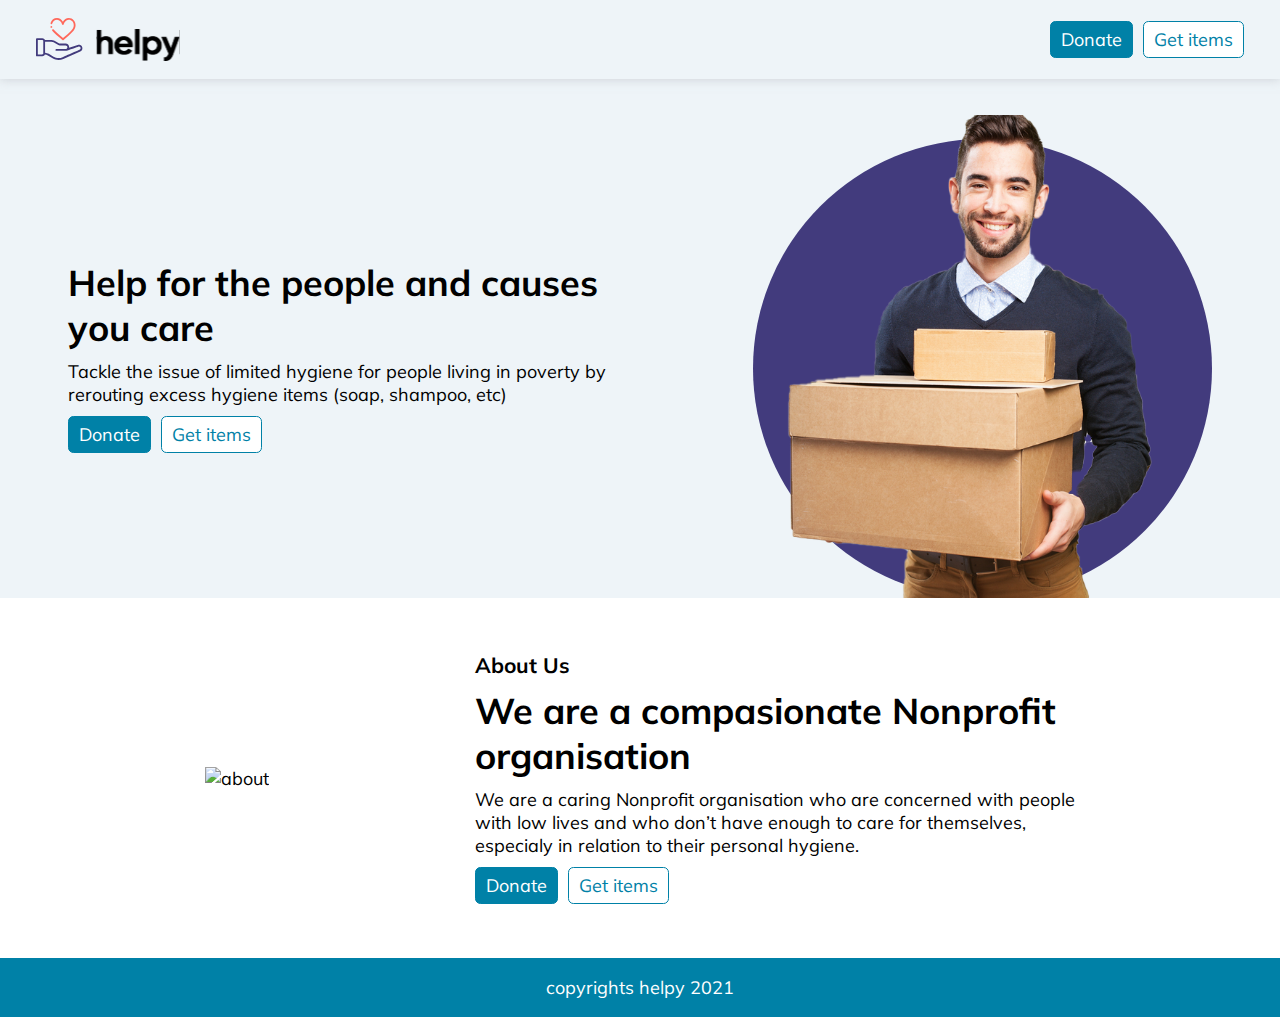
==== index.html @ cd723e22 "WIP" ====
<!DOCTYPE html>
<html lang="en">

<head>
	<meta charset="UTF-8">
	<meta name="viewport" content="width=device-width, initial-scale=1.0">
	<title>Helpy</title>
  <link rel="stylesheet" href="style.css" type="text/css" /> 
</head>

<body>
	<!-- header -->
	<div class="header i">
		<img class="logo" src="imgs/logo.svg" alt="loo">
    <div class="i btns">
      <div class="btn primary-btn">Donate</div>
      <div class="btn secondary-btn">Get items</div>
    </div>
  </div>
  
  <!-- hero -->
  <div class="hero i">
    <div class="c info">
      <h1>Help for the people and causes you care</h1>
      <p>Tackle the issue of limited hygiene for people living in poverty by rerouting excess hygiene items (soap, shampoo, etc)</p>
      <div class="btns">
        <div class="btn primary-btn">Donate</div>
        <div class="btn secondary-btn">Get items</div>
      </div>
    </div>
      <img class="hero-img" src="imgs/man.svg" alt="man">
  </div>
    
  </div>
  <!-- about us -->
  <div class="about i">
    <img class="about-img" src="imgs/about.svg" alt="about">
    <div class="c info">
      <h3>About Us</h3>
      <h1>We are a  compasionate Nonprofit organisation</h1>
      <p>We are a caring Nonprofit organisation who are concerned with people with low lives and who don’t have enough to care for themselves, especialy in relation to their personal hygiene.</p>
      <div class="btns">
        <div class="btn primary-btn">Donate</div>
        <div class="btn secondary-btn">Get items</div>
      </div>
    </div>
  </div>
  <!-- help -->
  <div class="help"></div>
  <!-- footer -->
  <div class="footer">copyrights helpy 2021</div>


</body>
</html>
---- style.css ----
@import url('https://fonts.googleapis.com/css2?family=Mulish:wght@400;700&display=swap');

/*_____ global styling _____*/

*, *::before, *::after {
	box-sizing: border-box;
	margin: 0;
	padding: 0;
  scroll-behavior: smooth;
}

:root {
	--primary: #0081A7;
  --primary-light:#EEF4F8;
	--secondary: #FDFCDC;
  --text: #5A5858;
  --text-dark: #423B7D;
  --white: #ffffff;
}

html, body {
	width: 100vw;
	min-height: 100vh;
  font-size: 18px;
  font-family: 'Mulish', sans-serif;
  overflow-x: hidden;
}

/*_____ half global styling _____*/
h1{}
h3{}
p{}

.i{
  display: flex;
  justify-content: space-evenly;
  align-items: center;
  flex-wrap: wrap;
}

.c{
  display: flex;
  flex-direction: column;
  gap: 10px;
}

.info{
  width: 90%;
  max-width: 600px;
}

/* .btns */
.btns{
  gap: 10px;
  display: flex;
}

.btn{
  padding: 6px 10px;
  cursor: pointer;
  border-radius: .3rem;
}

.primary-btn{
  color: var(--white);
  background: var(--primary);
  border: 1px solid var(--primary);
}

.secondary-btn{
  color: var(--primary);
  background: var(--white);
  border: 1px solid var(--primary);
}

/*_____ hero _____*/
.header{
  position: relative;
  padding: 1rem 2rem;
  justify-content: space-between;
  background: var(--primary-light);
  box-shadow: 0 0 10px #a7acb380;
}

/*_____ hero _____*/
.hero{
  background: var(--primary-light);
  padding-top: 2em;
  gap: 1em;
}

/*_____ about _____*/
.about{
  margin: 3em auto;
}

/*_____ help _____*/
.help{
  background: var(--secondary);
}

/*_____ cards _____*/
.card{}

/*_____ footer _____*/
.footer{
  width: 100%;
  padding: 1em;
  text-align: center;
  color: var(--white);
  background: var(--primary);
}
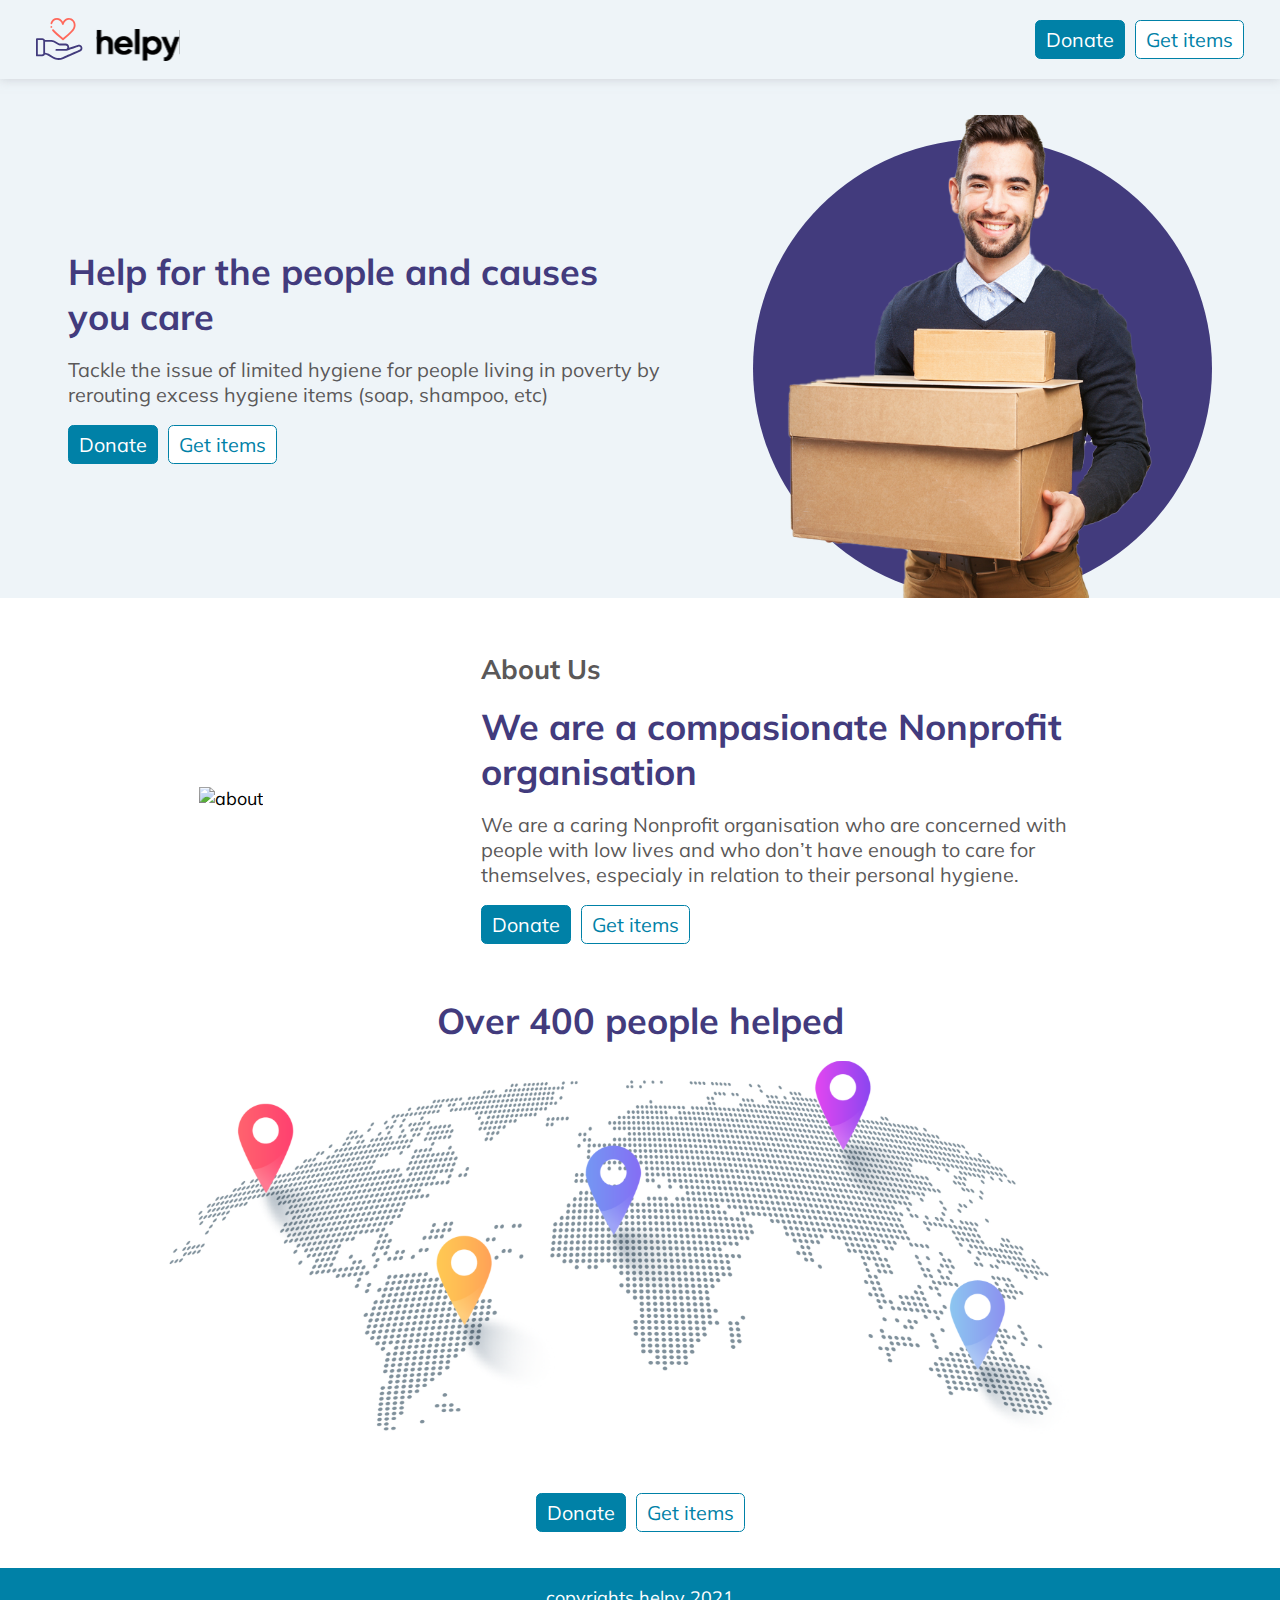
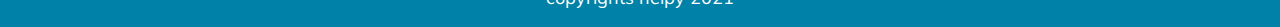
==== commit cce6dc8e: "not sure y I'm still working on this :v" ====
--- a/index.html
+++ b/index.html
@@ -47,6 +47,15 @@
   </div>
   <!-- help -->
   <div class="help"></div>
+  <div class="people c">
+    <h1>Over 400 people helped</h1>
+    <img src="imgs/globe.svg" alt="world">
+    <div class="btns">
+          <div class="btn primary-btn">Donate</div>
+          <div class="btn secondary-btn">Get items</div>
+    </div>
+  </div>
+  
   <!-- footer -->
   <div class="footer">copyrights helpy 2021</div>
 
--- a/style.css
+++ b/style.css
@@ -27,9 +27,20 @@
 }
 
 /*_____ half global styling _____*/
-h1{}
-h3{}
-p{}
+h1{
+  font-size: 2em;
+  color: var(--text-dark);
+}
+
+h3{
+  font-size: 1.5em;
+  color: var(--text);
+}
+
+p{
+  font-size: 1.1rem;
+  color: var(--text);
+}
 
 .i{
   display: flex;
@@ -41,7 +52,7 @@
 .c{
   display: flex;
   flex-direction: column;
-  gap: 10px;
+  gap: 1em;
 }
 
 .info{
@@ -51,6 +62,7 @@
 
 /* .btns */
 .btns{
+  font-size: 1.1em;
   gap: 10px;
   display: flex;
 }
@@ -91,12 +103,19 @@
 
 /*_____ about _____*/
 .about{
+  gap: 20px;
   margin: 3em auto;
 }
 
 /*_____ help _____*/
 .help{
   background: var(--secondary);
+}
+
+/*_____ world _____*/
+.people{
+  justify-content: center;
+  align-items: center;
 }
 
 /*_____ cards _____*/
@@ -106,6 +125,7 @@
 .footer{
   width: 100%;
   padding: 1em;
+  margin-top: 2em;
   text-align: center;
   color: var(--white);
   background: var(--primary);
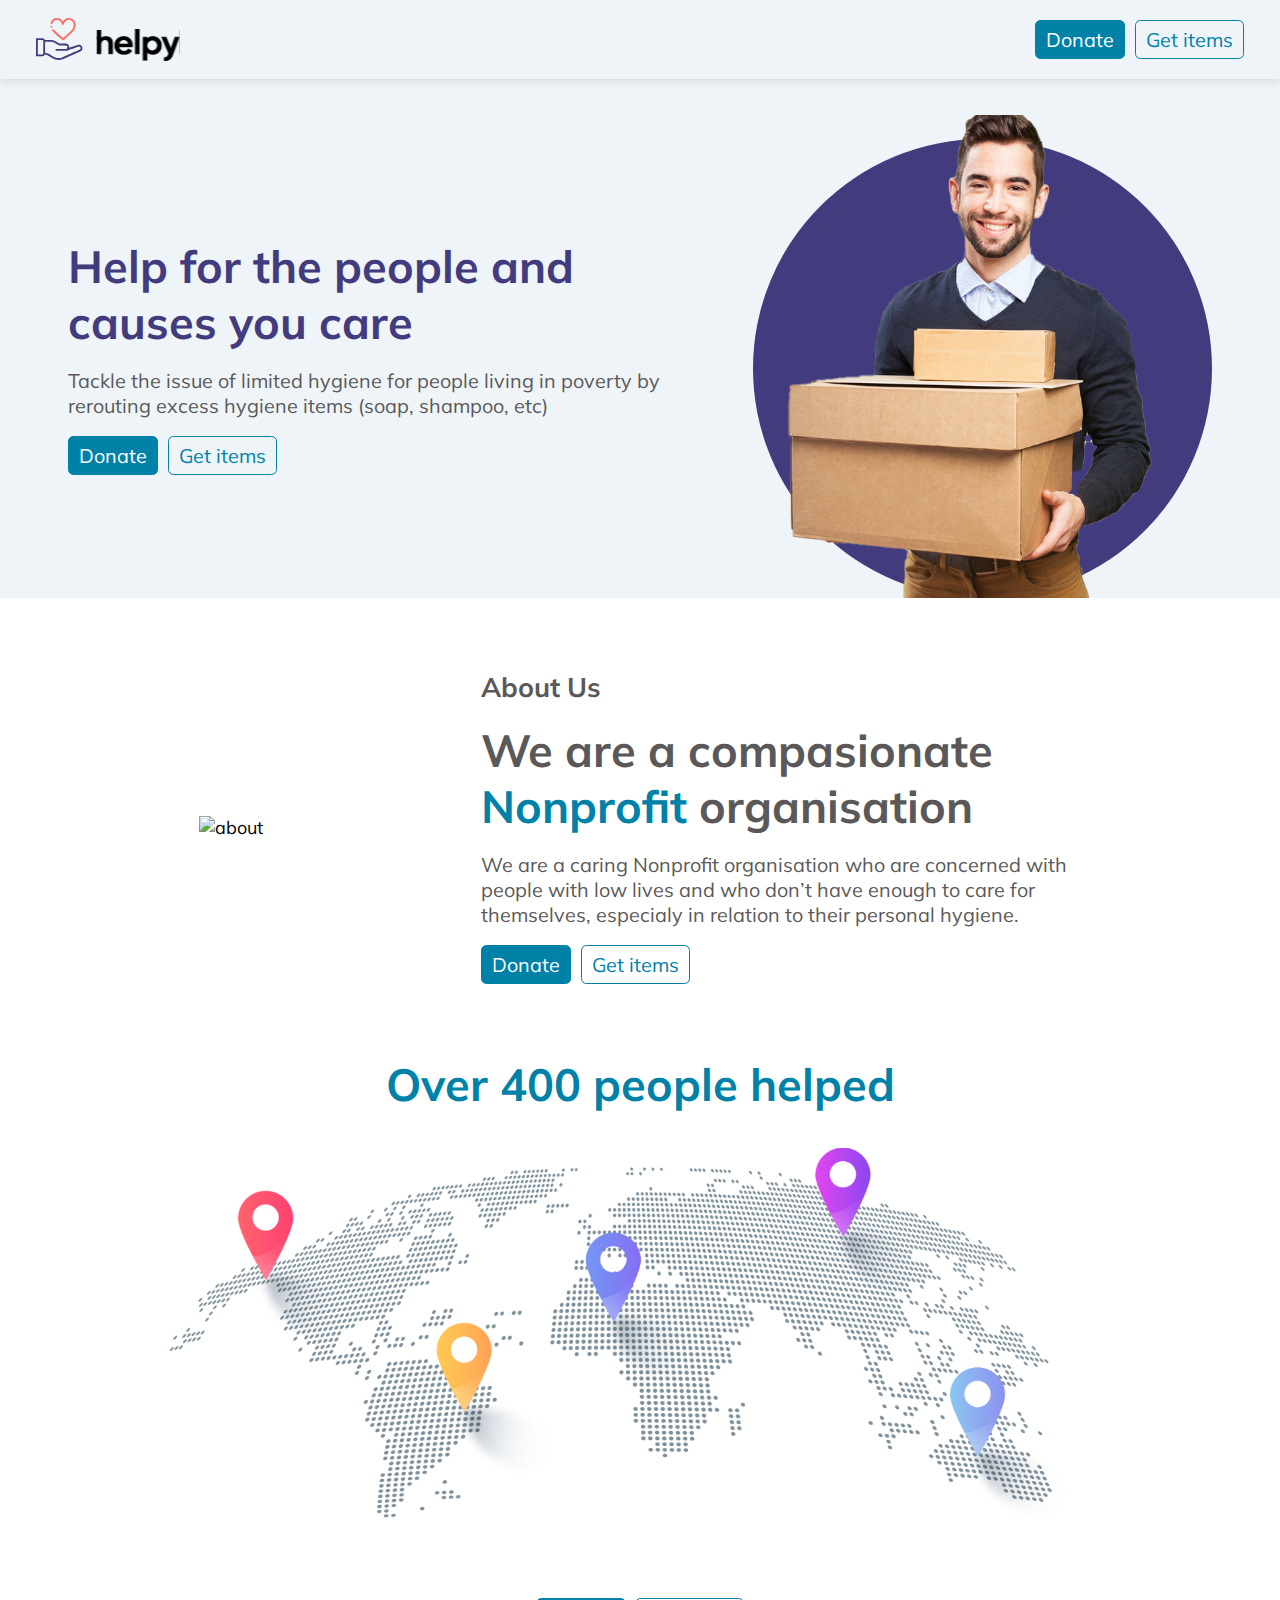
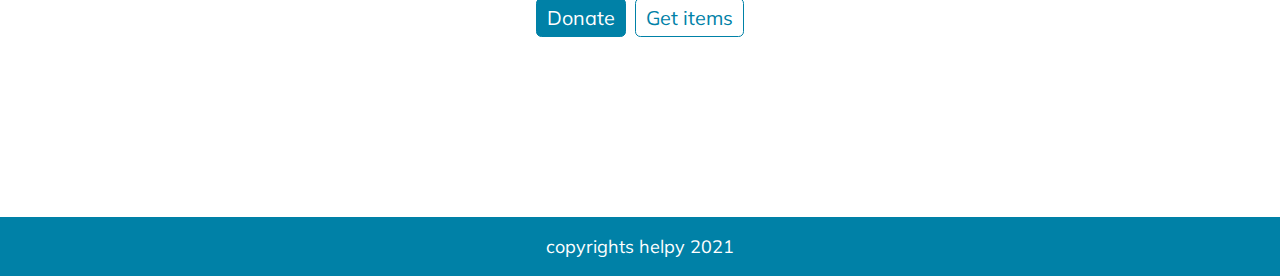
==== commit 49d8d68d: "only card page left" ====
--- a/index.html
+++ b/index.html
@@ -37,7 +37,7 @@
     <img class="about-img" src="imgs/about.svg" alt="about">
     <div class="c info">
       <h3>About Us</h3>
-      <h1>We are a  compasionate Nonprofit organisation</h1>
+      <h1>We are a  compasionate <span>Nonprofit</span> organisation</h1>
       <p>We are a caring Nonprofit organisation who are concerned with people with low lives and who don’t have enough to care for themselves, especialy in relation to their personal hygiene.</p>
       <div class="btns">
         <div class="btn primary-btn">Donate</div>
--- a/style.css
+++ b/style.css
@@ -28,8 +28,8 @@
 
 /*_____ half global styling _____*/
 h1{
-  font-size: 2em;
-  color: var(--text-dark);
+  font-size: 2.5em;
+  color: var(--text);
 }
 
 h3{
@@ -55,6 +55,10 @@
   gap: 1em;
 }
 
+span{
+  color: var(--primary);
+}
+
 .info{
   width: 90%;
   max-width: 600px;
@@ -63,7 +67,7 @@
 /* .btns */
 .btns{
   font-size: 1.1em;
-  gap: 10px;
+  gap: .5em;
   display: flex;
 }
 
@@ -81,7 +85,7 @@
 
 .secondary-btn{
   color: var(--primary);
-  background: var(--white);
+  background: transparent;
   border: 1px solid var(--primary);
 }
 
@@ -101,10 +105,14 @@
   gap: 1em;
 }
 
+.hero h1{
+  color: var(--text-dark);
+}
+
 /*_____ about _____*/
 .about{
-  gap: 20px;
-  margin: 3em auto;
+  gap: 1em;
+  margin: 4em auto;
 }
 
 /*_____ help _____*/
@@ -116,6 +124,11 @@
 .people{
   justify-content: center;
   align-items: center;
+  gap: 2em;
+}
+
+.people h1{
+  color: var(--primary);
 }
 
 /*_____ cards _____*/
@@ -125,7 +138,7 @@
 .footer{
   width: 100%;
   padding: 1em;
-  margin-top: 2em;
+  margin-top: 10em;
   text-align: center;
   color: var(--white);
   background: var(--primary);
